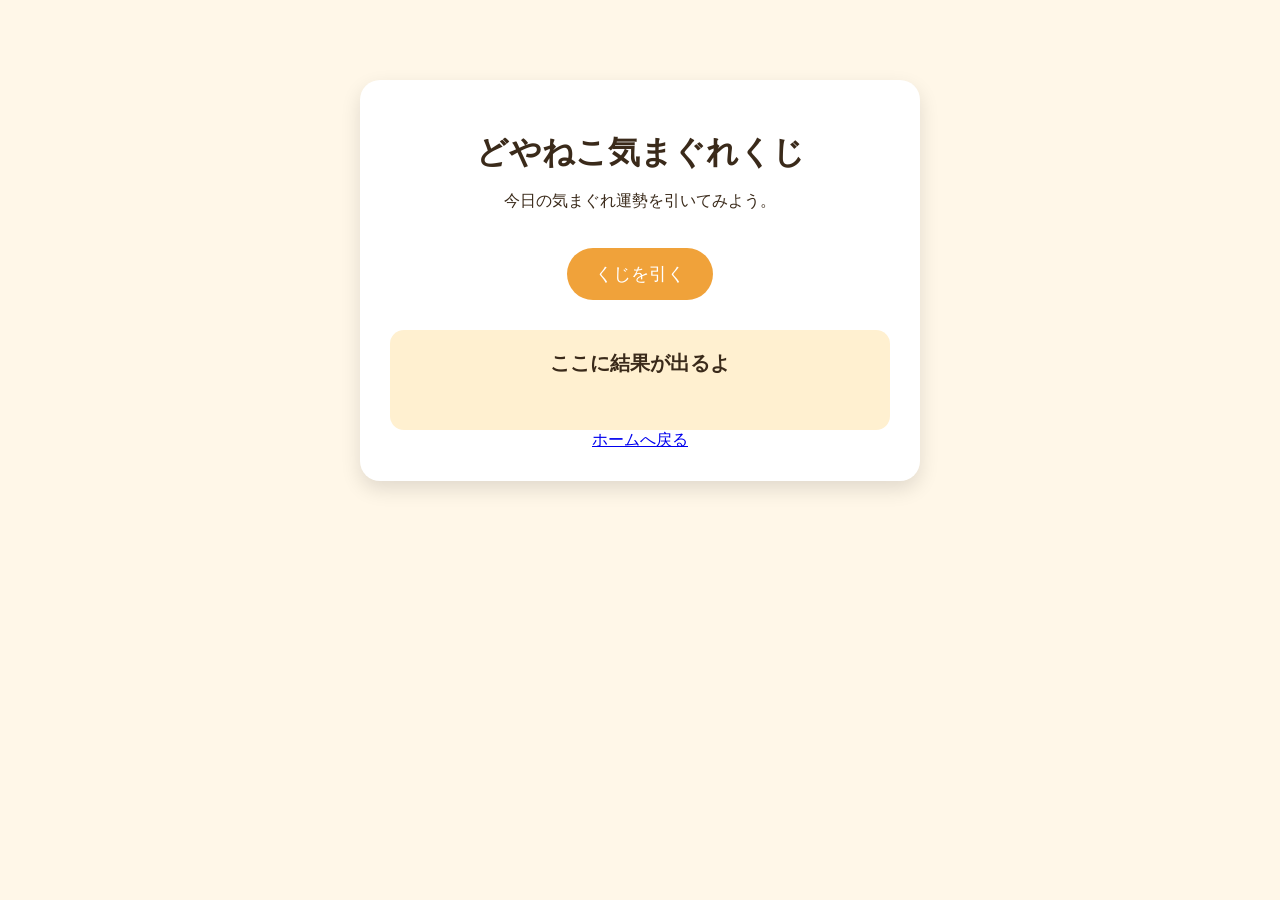
==== games/kuji/index.html @ 3c42bf70 "ファイル構成を設計に合わせて整理" ====
<!DOCTYPE html>
<html lang="ja">
<head>
  <meta charset="UTF-8">
  <meta name="viewport" content="width=device-width, initial-scale=1.0">
  <title>どやねこ気まぐれくじ</title>
  <link rel="stylesheet" href="../../css/style.css">
</head>
<body>
  <main class="game">
    <h1>どやねこ気まぐれくじ</h1>
    <p>今日の気まぐれ運勢を引いてみよう。</p>

    <button id="drawButton">くじを引く</button>

    <div id="result" class="result">
      ここに結果が出るよ
    </div>

    <a href="../../index.html" class="home-link">ホームへ戻る</a>
  </main>

  <script src="kuji.js"></script>
</body>
</html>
---- css/style.css ----
body {
  margin: 0;
  font-family: sans-serif;
  background: #fff7e8;
  color: #3a2a1a;
}

.game {
  width: 90%;
  max-width: 500px;
  margin: 80px auto;
  padding: 30px;
  text-align: center;
  background: #ffffff;
  border-radius: 20px;
  box-shadow: 0 8px 20px rgba(0, 0, 0, 0.12);
}

h1 {
  margin-bottom: 10px;
}

button {
  margin-top: 20px;
  padding: 14px 28px;
  font-size: 18px;
  border: none;
  border-radius: 999px;
  background: #f0a23a;
  color: white;
  cursor: pointer;
}

button:hover {
  background: #d98b24;
}

.result {
  margin-top: 30px;
  padding: 20px;
  min-height: 60px;
  background: #fff0d0;
  border-radius: 14px;
  font-size: 20px;
  font-weight: bold;
}
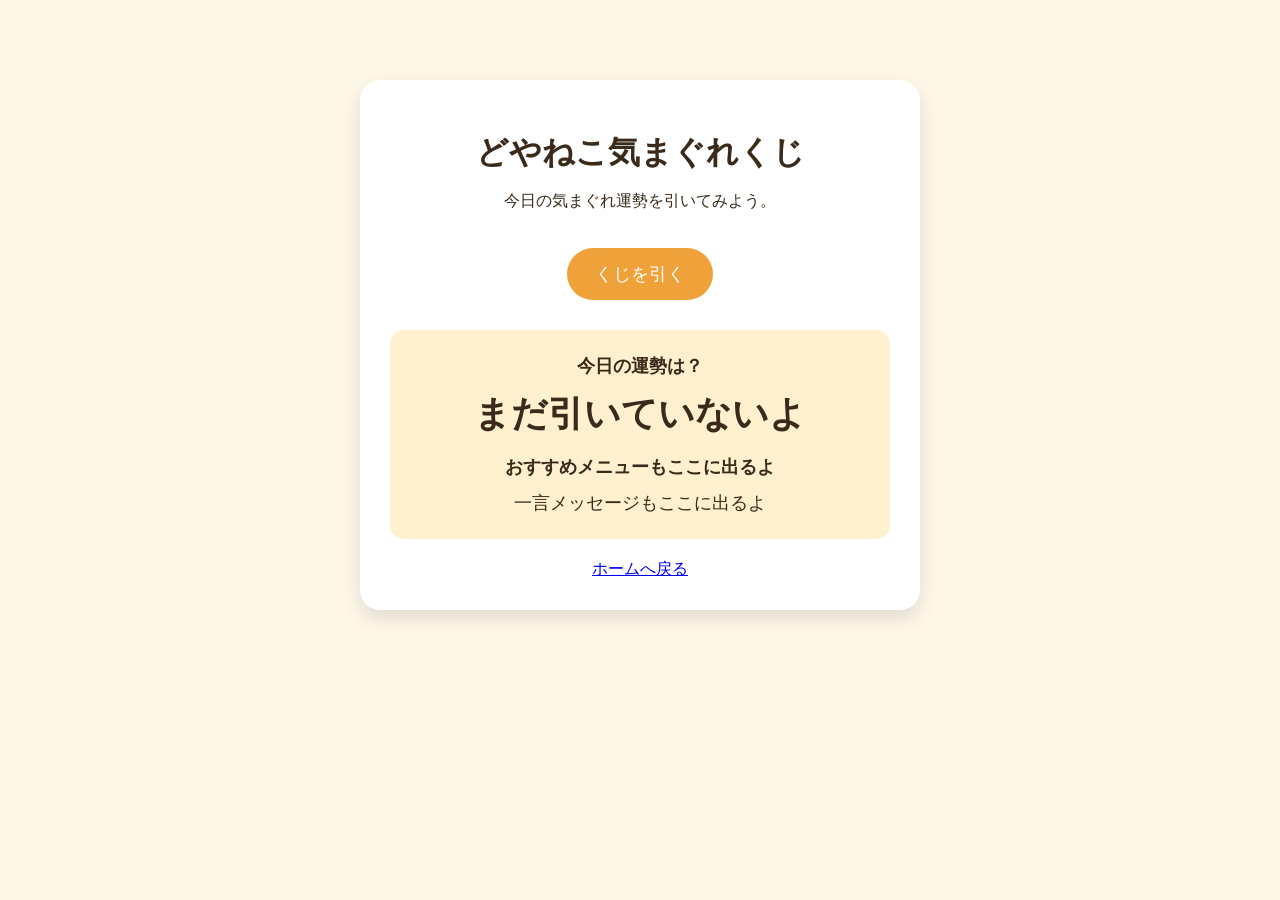
==== commit 106dcc37: "くじ結果を運勢とメニューと一言に分けて表示" ====
--- a/games/kuji/index.html
+++ b/games/kuji/index.html
@@ -14,7 +14,10 @@
     <button id="drawButton">くじを引く</button>
 
     <div id="result" class="result">
-      ここに結果が出るよ
+      <p class="result-label">今日の運勢は？</p>
+      <p id="fortuneText" class="fortune-text">まだ引いていないよ</p>
+      <p id="menuText" class="menu-text">おすすめメニューもここに出るよ</p>
+      <p id="messageText" class="message-text">一言メッセージもここに出るよ</p>
     </div>
 
     <a href="../../index.html" class="home-link">ホームへ戻る</a>
--- a/css/style.css
+++ b/css/style.css
@@ -37,10 +37,37 @@
 
 .result {
   margin-top: 30px;
-  padding: 20px;
-  min-height: 60px;
+  padding: 24px;
+  min-height: 120px;
   background: #fff0d0;
   border-radius: 14px;
-  font-size: 20px;
+  text-align: center;
+}
+
+.result-label {
+  margin: 0 0 12px;
+  font-size: 18px;
   font-weight: bold;
+}
+
+.fortune-text {
+  margin: 12px 0;
+  font-size: 36px;
+  font-weight: bold;
+}
+
+.menu-text {
+  margin: 16px 0 8px;
+  font-size: 18px;
+  font-weight: bold;
+}
+
+.message-text {
+  margin: 12px 0 0;
+  font-size: 18px;
+}
+
+.home-link {
+  display: inline-block;
+  margin-top: 20px;
 }
